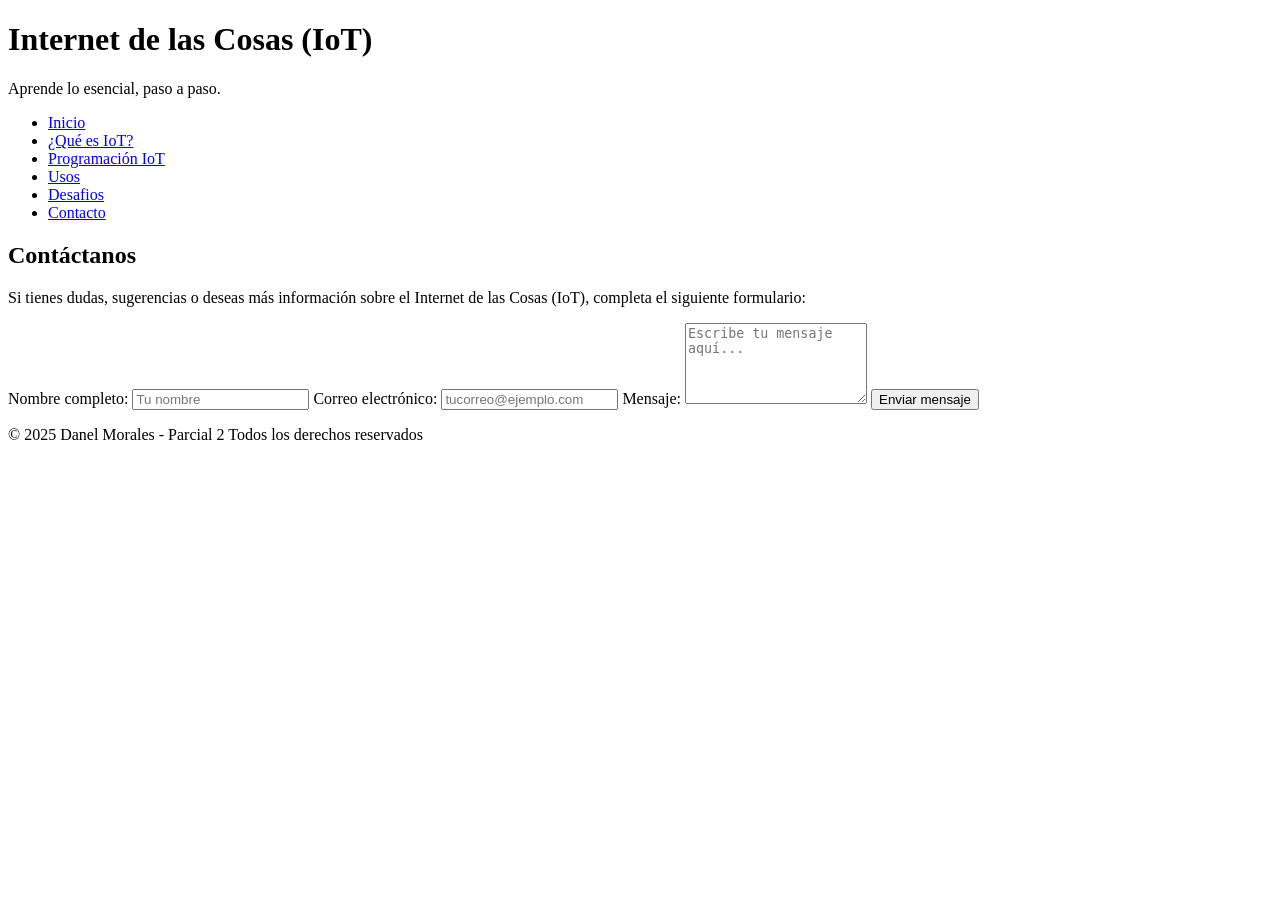
==== contacto.html @ c3006bf8 "ya casi terminando" ====
<!DOCTYPE html>
<html lang="es">
<head>
  <meta charset="utf-8">
  <meta name="viewport" content="width=device-width,initial-scale=1">
  <title>Contacto - Internet de las Cosas</title>
  <link rel="stylesheet" href="style.css">
</head>
<body>

  <!-- HEADER -->
  <header class="header">
    <h1 class="titulo">Internet de las Cosas (IoT)</h1>
    <p class="subtitle">Aprende lo esencial, paso a paso.</p>
  </header>

  <!-- NAVBAR -->
  <nav class="navbar">
    <ul>
      <li><a href="index.html">Inicio</a></li>
      <li><a href="que-es-iot.html">¿Qué es IoT?</a></li>
      <li><a href="programacion-iot.html">Programación IoT</a></li>
      <li><a href="Usos.html">Usos</a></li>
      <li><a href="desafios.html">Desafios</a></li>
      <li><a href="contacto.html" class="active">Contacto</a></li>
    </ul>
  </nav>

  <!-- CONTENIDO -->
  <div class="contacto">
    <h2>Contáctanos</h2>
    <p>Si tienes dudas, sugerencias o deseas más información sobre el Internet de las Cosas (IoT), completa el siguiente formulario:</p>

    <form class="form-contacto">
      <label for="nombre">Nombre completo:</label>
      <input type="text" id="nombre" name="nombre" placeholder="Tu nombre" required>

      <label for="email">Correo electrónico:</label>
      <input type="email" id="email" name="email" placeholder="tucorreo@ejemplo.com" required>

      <label for="mensaje">Mensaje:</label>
      <textarea id="mensaje" name="mensaje" rows="5" placeholder="Escribe tu mensaje aquí..." required></textarea>

      <button type="submit" class="btn-enviar">Enviar mensaje</button>
    </form>
  </div>

  <!-- FOOTER -->
  <footer class="pie-paginacontacto">
    <p>&copy; 2025 Danel Morales - Parcial 2 Todos los derechos reservados</p>
  </footer>

</body>
</html>
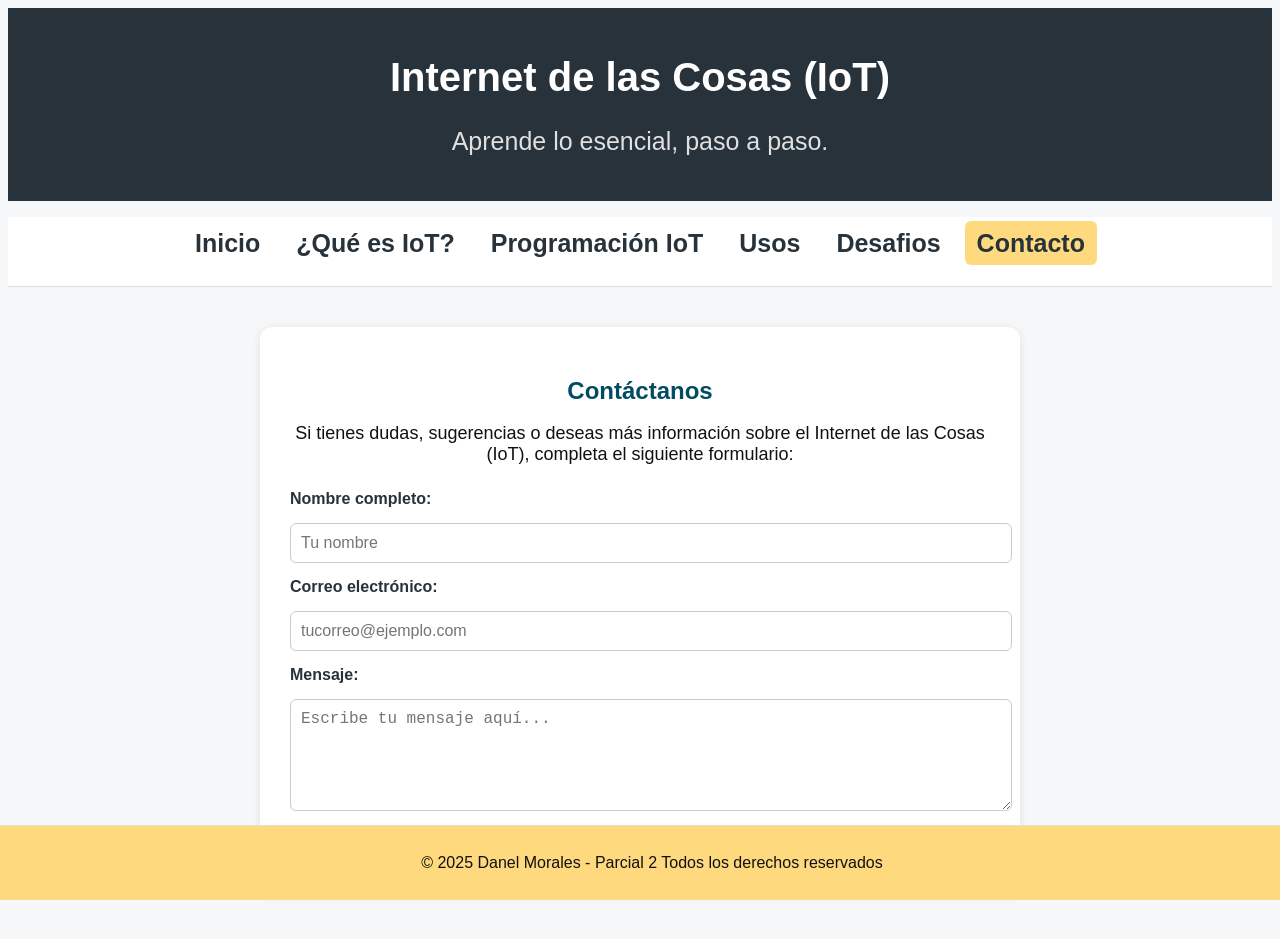
==== commit a7e59950: "estilos en pagina" ====
--- a/contacto.html
+++ b/contacto.html
@@ -4,7 +4,7 @@
   <meta charset="utf-8">
   <meta name="viewport" content="width=device-width,initial-scale=1">
   <title>Contacto - Internet de las Cosas</title>
-  <link rel="stylesheet" href="style.css">
+  <link rel="stylesheet" href="Style.css">
 </head>
 <body>
 
--- a/Style.css
+++ b/Style.css
@@ -0,0 +1,277 @@
+
+body {
+  font-family: Arial, sans-serif;
+  background: #f5f7f8;
+  color: #111;
+}
+
+/* HEADER */
+.header {
+  background: #27323a;
+  color: #fff;
+  text-align: center;
+  padding: 20px 10px;
+}
+.header .titulo{
+font-size: 40px;
+}
+.header .subtitle {
+  font-size: 25px;
+  opacity: 0.85;
+}
+
+/* NAVBAR */
+.navbar {
+  background: #ffffff;
+  border-bottom: 1px solid #ddd;
+}
+.navbar ul {
+  list-style: none;
+  display: flex;
+  justify-content: center;
+  gap: 12px;
+  padding: 12px;
+}
+.navbar a {
+  text-decoration: none;
+  padding: 8px 12px;
+  border-radius: 6px;
+  color: #27323a;
+  font-weight: 600;
+  font-size: 25px;
+}
+.navbar a:hover {
+  background: #e9f0f2;
+}
+.navbar a.active {
+  background: #ffd97e; 
+}
+
+/* el contenido */
+div{
+  max-width: 900px;
+  margin: 24px auto;
+  padding: 12px;
+}
+
+/* FOOTER */
+.pie-pagina {
+  text-align: center;
+  padding: 12px;
+  background: #ffd97e;
+  border-top: 1px solid #ddd;
+  position: relative;
+  bottom: 0px;
+  left: 0px;
+  width: 100%;
+}
+.btnConocer{
+   display: inline-block;
+    background: #ffd97e;
+    border-radius: 6px;
+    padding: 8px 12px;
+    margin-top: 10px;
+    align-items: center;
+}
+.btnConocer a {
+    text-decoration: none;
+    color: #27323a;
+    font-weight: bold;
+}
+.btnConocer :hover {
+    
+}
+/* para los parrafos*/ 
+.inicio {
+    text-align: center;
+    font-size:20px ;
+}
+.contenido {
+    text-align: center;
+    font-size:20px ;
+}
+h1{
+  text-align: center;
+  
+}
+.usos {
+  width: 90%;
+  margin: auto;
+  display: grid;
+  grid-template-columns: repeat(2, 1fr); /* 2 columnas */
+  gap: 20px; /* espacio entre tarjetas */
+}
+.bloque {
+  background: #fff;
+  padding: 15px;
+  border-radius: 10px;
+  box-shadow: 0 2px 8px rgba(0,0,0,0.1);
+  text-align: center;
+}
+
+.bloque h2 {
+  color: #014b63;
+  margin-bottom: 10px;
+}
+
+.bloque img {
+  width: 100%;
+  max-width: 250px; 
+  border-radius: 8px;
+  margin-bottom: 8px;
+}
+.bloque p {
+  text-align: justify;
+}
+.ventajas {
+  text-align: center;
+  padding: 20px;
+  max-width: 1000px;
+  margin: auto;
+}
+
+.ventajas h1, .ventajas h2 {
+  color: #014b63;
+}
+
+.ventajas ul {
+  text-align: left;
+  max-width: 700px;
+  margin: 0 auto 20px;
+  line-height: 1.6;
+}
+
+.img-ventajas {
+  width: 80%;
+  border-radius: 10px;
+  margin: 20px 0;
+}
+
+.rejilla-ventajas {
+  display: grid;
+  grid-template-columns: repeat(auto-fit, minmax(250px, 1fr));
+  gap: 20px;
+  margin-top: 20px;
+}
+
+.tarjeta {
+  background: #f9f9f9;
+  border-radius: 12px;
+  box-shadow: 0 2px 6px rgba(0,0,0,0.1);
+  padding: 15px;
+}
+
+.tarjeta img {
+  width: 100%;
+  border-radius: 8px;
+  margin-top: 10px;
+}
+/* CONTACTO */
+.contacto {
+  max-width: 700px;
+  margin: 40px auto;
+  background: #ffffff;
+  padding: 30px;
+  border-radius: 12px;
+  box-shadow: 0 2px 8px rgba(0,0,0,0.1);
+  text-align: center;
+}
+
+.contacto h2 {
+  color: #014b63;
+  margin-bottom: 15px;
+}
+
+.contacto p {
+  font-size: 18px;
+  margin-bottom: 25px;
+}
+
+.form-contacto {
+  display: flex;
+  flex-direction: column;
+  gap: 15px;
+  text-align: left;
+}
+
+.form-contacto label {
+  font-weight: bold;
+  color: #27323a;
+}
+
+.form-contacto input,
+.form-contacto textarea {
+  width: 100%;
+  padding: 10px;
+  border: 1px solid #ccc;
+  border-radius: 6px;
+  font-size: 16px;
+}
+
+.btn-enviar {
+  background: #ffd97e;
+  color: #27323a;
+  border: none;
+  padding: 10px 15px;
+  border-radius: 8px;
+  font-size: 16px;
+  font-weight: bold;
+  cursor: pointer;
+  align-self: center;
+  transition: background 0.3s;
+}
+
+.btn-enviar:hover {
+  background: #f5c84e;
+}
+.pie-paginacontacto {
+  text-align: center;
+  padding: 12px;
+  background: #ffd97e;
+  border-top: 1px solid #ddd;
+  position: fixed;
+  bottom: 0px;
+  left: 0px;
+  width: 100%;
+}
+/* BLOQUES DE LENGUAJES (Programación IoT) */
+.rejilla-lenguajes {
+  display: grid;
+  grid-template-columns: repeat(auto-fit, minmax(220px, 1fr));
+  gap: 20px;
+  margin: 30px auto;
+  max-width: 1000px;
+}
+
+.bloque-lenguaje {
+  background: #ffffff;
+  border-radius: 12px;
+  padding: 20px;
+  text-align: center;
+  box-shadow: 0 2px 8px rgba(0,0,0,0.1);
+  transition: transform 0.3s, box-shadow 0.3s;
+}
+
+.bloque-lenguaje:hover {
+  transform: translateY(-5px);
+  box-shadow: 0 4px 10px rgba(0,0,0,0.15);
+}
+
+.bloque-lenguaje img {
+  width: 80px;
+  height: 80px;
+  object-fit: contain;
+  margin-bottom: 10px;
+}
+
+.bloque-lenguaje h3 {
+  color: #014b63;
+  margin-bottom: 10px;
+  font-size: 22px;
+}
+
+.bloque-lenguaje p {
+  font-size: 16px;
+  text-align: justify;
+  color: #27323a;
+}
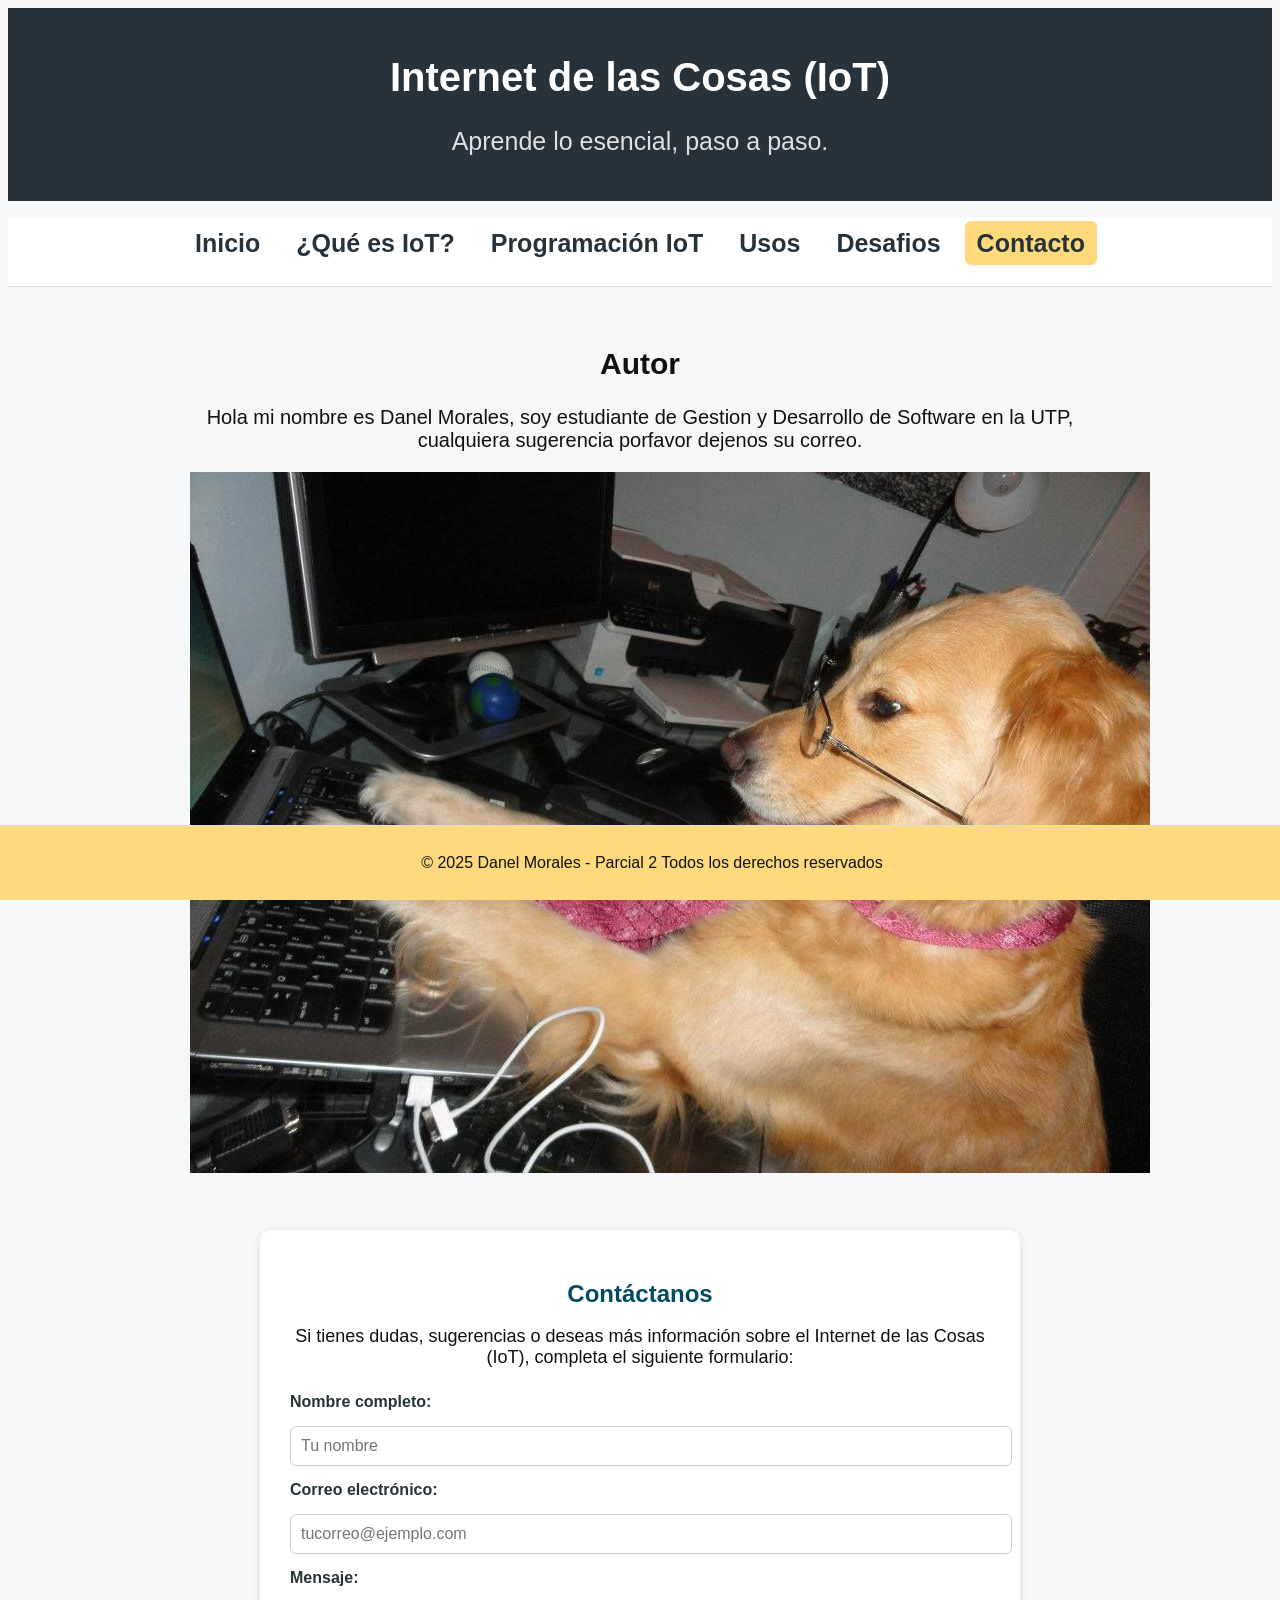
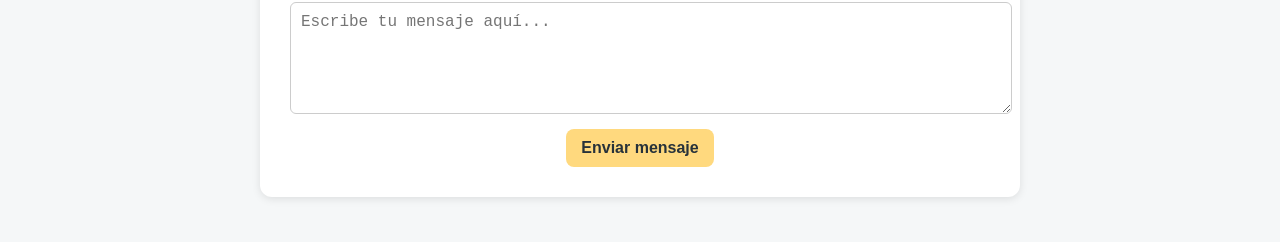
==== commit 280fef53: "Subiendo imagen real del autor-Terminamos" ====
--- a/contacto.html
+++ b/contacto.html
@@ -27,6 +27,13 @@
   </nav>
 
   <!-- CONTENIDO -->
+   <div class="inicio">
+    <h2>Autor</h2>
+    <p>Hola mi nombre es Danel Morales, soy estudiante de Gestion y Desarrollo de Software en la UTP, cualquiera sugerencia porfavor dejenos su correo.
+    </p> 
+    <img src="Img/Imagen-real-del-autor.jpg" alt="Imagen real del autor">
+
+   </div>
   <div class="contacto">
     <h2>Contáctanos</h2>
     <p>Si tienes dudas, sugerencias o deseas más información sobre el Internet de las Cosas (IoT), completa el siguiente formulario:</p>
--- a/Style.css
+++ b/Style.css
@@ -98,8 +98,8 @@
   width: 90%;
   margin: auto;
   display: grid;
-  grid-template-columns: repeat(2, 1fr); /* 2 columnas */
-  gap: 20px; /* espacio entre tarjetas */
+  grid-template-columns: repeat(2, 1fr);
+  gap: 20px; 
 }
 .bloque {
   background: #fff;
